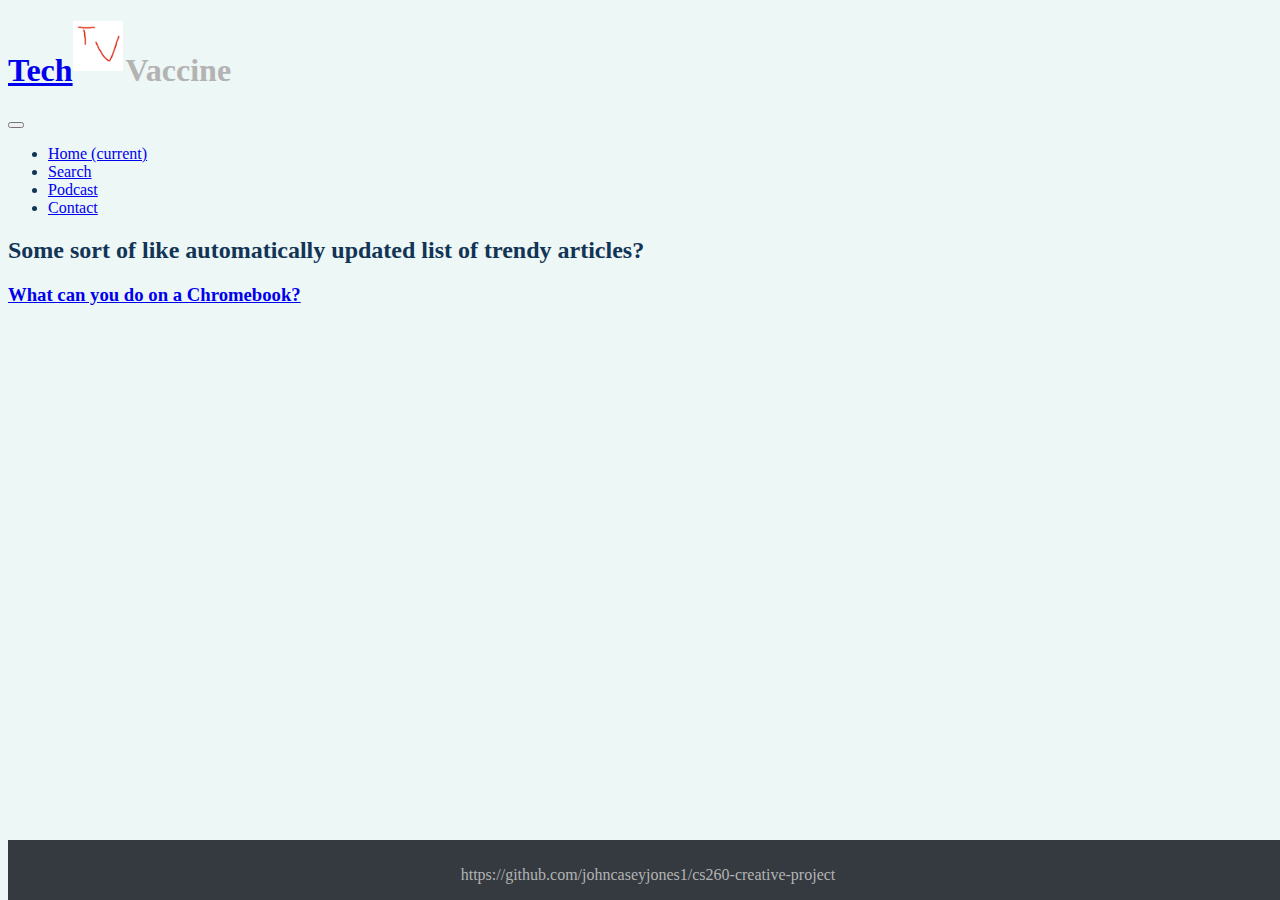
==== index.html @ c5a92df4 "23" ====
<!DOCTYPE html>
<html>

<head>
  <meta charset="utf-8">
  <meta name="viewport" content="width=device-width, initial-scale=1, shrink-to-fit=no">
	<link rel="stylesheet" href="https://stackpath.bootstrapcdn.com/bootstrap/4.1.3/css/bootstrap.min.css" integrity="sha384-MCw98/SFnGE8fJT3GXwEOngsV7Zt27NXFoaoApmYm81iuXoPkFOJwJ8ERdknLPMO" crossorigin="anonymous">
	<link rel="stylesheet" href="/css/styles.css" />
	<title>Tech Vaccine</title>
</head>

<body>
	<nav class="navbar navbar-expand-lg navbar-dark bg-dark">
    <!--<a href="#" class="navbar-left"><img src="/images/icons/csylogo.png"></a>-->
    <a class="navbar-brand" href="#"><h1>Tech<a href="#" class="navbar-left"><img src="/images/icons/temp_logo.png"></a>Vaccine</h1></a>
    <button class="navbar-toggler" type="button" data-toggle="collapse" data-target="#navbarNav" aria-controls="navbarNav" aria-expanded="false" aria-label="Toggle navigation">
      <span class="navbar-toggler-icon"></span>
    </button>
    <div class="collapse navbar-collapse" id="navbarNav">
      <ul class="navbar-nav">
        <li class="nav-item active">
          <a class="nav-link" href="/index.html">Home <span class="sr-only">(current)</span></a>
        </li>
        <li class="nav-item">
          <a class="nav-link" href="/pages/article_search.html">Search</a>
        </li>
        <li class="nav-item">
          <a class="nav-link" href="/pages/podcast.html">Podcast</a>
        </li>
        <li class="nav-item">
          <a class="nav-link" href="/pages/contact.html">Contact</a>
        </li>
      </ul>
    </div>
  </nav>

  <p>
    <h2>Some sort of like automatically updated list of trendy articles?<h2/>
    <h3><a href="/pages/articles/what_can_you_do_on_a_chromebook.html">What can you do on a Chromebook?</a></h3>
  </p>


  <div id="footer">
    <p>https://github.com/johncaseyjones1/cs260-creative-project</p>
  </div>
	<script src="https://code.jquery.com/jquery-3.3.1.slim.min.js" integrity="sha384-q8i/X+965DzO0rT7abK41JStQIAqVgRVzpbzo5smXKp4YfRvH+8abtTE1Pi6jizo" crossorigin="anonymous"></script>
	<script src="https://cdnjs.cloudflare.com/ajax/libs/popper.js/1.14.3/umd/popper.min.js" integrity="sha384-ZMP7rVo3mIykV+2+9J3UJ46jBk0WLaUAdn689aCwoqbBJiSnjAK/l8WvCWPIPm49" crossorigin="anonymous"></script>
	<script src="https://stackpath.bootstrapcdn.com/bootstrap/4.1.3/js/bootstrap.min.js" integrity="sha384-ChfqqxuZUCnJSK3+MXmPNIyE6ZbWh2IMqE241rYiqJxyMiZ6OW/JmZQ5stwEULTy" crossorigin="anonymous"></script>
</body>

</html>
---- css/styles.css ----
body {
  color: #123456;
  background-color: #EDF7F5;
}

nav a img {
  height: 50px;
  padding-bottom:10px;
  padding-right:3px;
}

nav h1 {
  color:#B3B3B3;
}

.navbar {
  background-color: #EDF7F5;
}

.navbar-expand-lg {
  background-color: #EDF7F5;
}

.navbar-dark {
  background-color: #EDF7F5;
}

.bg-dark {
  background-color: #EDF7F5;
}

#footer {
  width: 100%;
  bottom: 0;
  position: fixed;
  background-color: #343A40;
  text-align: center;
  color:#B3B3B3;
  padding-top: 10px;
}
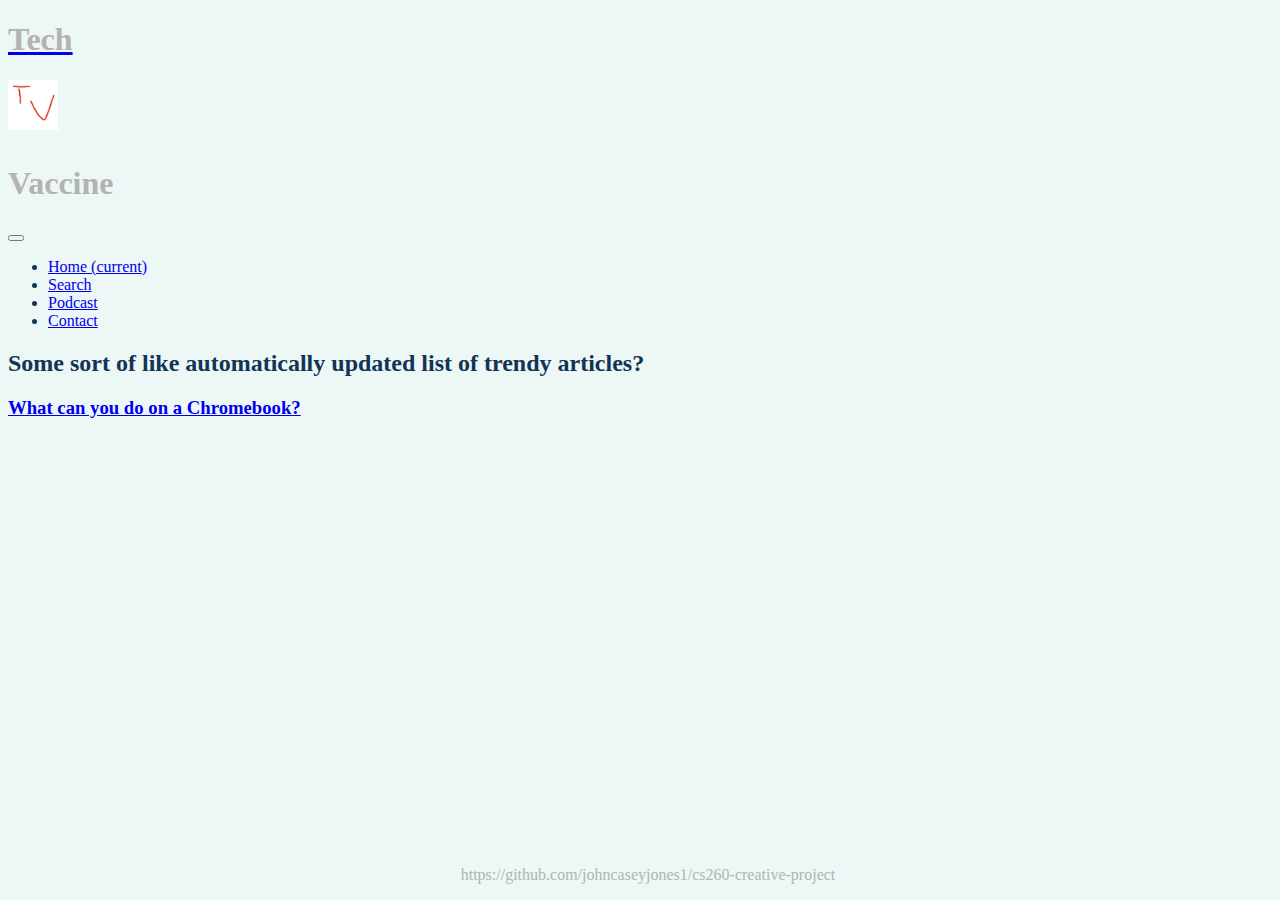
==== commit 954ebf61: "25" ====
--- a/index.html
+++ b/index.html
@@ -12,7 +12,7 @@
 <body>
 	<nav class="navbar navbar-expand-lg navbar-dark bg-dark">
     <!--<a href="#" class="navbar-left"><img src="/images/icons/csylogo.png"></a>-->
-    <a class="navbar-brand" href="#"><h1>Tech<a href="#" class="navbar-left"><img src="/images/icons/temp_logo.png"></a>Vaccine</h1></a>
+    <a class="navbar-brand" href="#"><h1>Tech</h1><a href="#" class="navbar-left"><img src="/images/icons/temp_logo.png"></a><h1>Vaccine</h1></a>
     <button class="navbar-toggler" type="button" data-toggle="collapse" data-target="#navbarNav" aria-controls="navbarNav" aria-expanded="false" aria-label="Toggle navigation">
       <span class="navbar-toggler-icon"></span>
     </button>
--- a/css/styles.css
+++ b/css/styles.css
@@ -33,7 +33,7 @@
   width: 100%;
   bottom: 0;
   position: fixed;
-  background-color: #343A40;
+  background-color: #EDF7F5;
   text-align: center;
   color:#B3B3B3;
   padding-top: 10px;
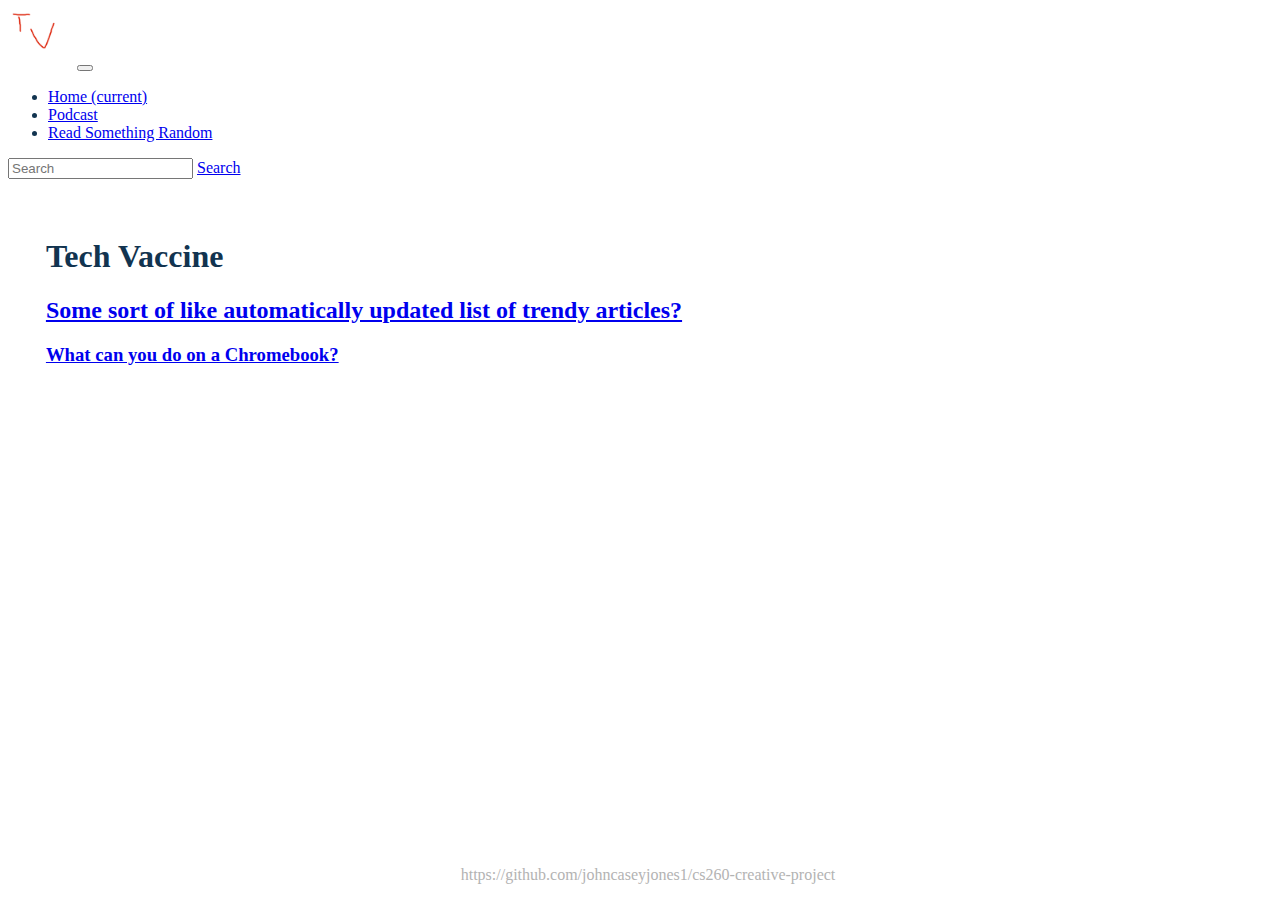
==== commit cec92ea3: "28" ====
--- a/index.html
+++ b/index.html
@@ -4,41 +4,47 @@
 <head>
   <meta charset="utf-8">
   <meta name="viewport" content="width=device-width, initial-scale=1, shrink-to-fit=no">
+  <link rel="icon" href="/images/icons/temp_logo.png"/>
 	<link rel="stylesheet" href="https://stackpath.bootstrapcdn.com/bootstrap/4.1.3/css/bootstrap.min.css" integrity="sha384-MCw98/SFnGE8fJT3GXwEOngsV7Zt27NXFoaoApmYm81iuXoPkFOJwJ8ERdknLPMO" crossorigin="anonymous">
 	<link rel="stylesheet" href="/css/styles.css" />
 	<title>Tech Vaccine</title>
 </head>
 
 <body>
-	<nav class="navbar navbar-expand-lg navbar-dark bg-dark">
-    <!--<a href="#" class="navbar-left"><img src="/images/icons/csylogo.png"></a>-->
-    <a class="navbar-brand" href="#"><h1>Tech</h1><a href="#" class="navbar-left"><img src="/images/icons/temp_logo.png"></a><h1>Vaccine</h1></a>
+  <nav class="navbar sticky-top navbar-expand-lg navbar-light">
+    <a class="navbar-brand navbar-left" href="#"><a href="index.html" class="navbar-left"><img src="/images/icons/temp_logo.png"></a></a>
     <button class="navbar-toggler" type="button" data-toggle="collapse" data-target="#navbarNav" aria-controls="navbarNav" aria-expanded="false" aria-label="Toggle navigation">
       <span class="navbar-toggler-icon"></span>
     </button>
-    <div class="collapse navbar-collapse" id="navbarNav">
+    <div class="collapse navbar-collapse pull-right" id="navbarNav">
       <ul class="navbar-nav">
         <li class="nav-item active">
           <a class="nav-link" href="/index.html">Home <span class="sr-only">(current)</span></a>
         </li>
         <li class="nav-item">
-          <a class="nav-link" href="/pages/article_search.html">Search</a>
-        </li>
-        <li class="nav-item">
           <a class="nav-link" href="/pages/podcast.html">Podcast</a>
         </li>
         <li class="nav-item">
-          <a class="nav-link" href="/pages/contact.html">Contact</a>
+          <a class="nav-link" href="/pages/articles/random/we_should_go_to_mars.html">Read Something Random</a>
         </li>
       </ul>
+      <form class="form-inline pull-right">
+        <input class="form-control mr-sm-2" type="search" placeholder="Search" aria-label="Search">
+        <a class="btn btn-primary my-2 my-sm-0" href="buttonredirect.html" role="button">Search</a>
+      </form>
     </div>
   </nav>
 
+  <div id="content">
+  <h1>Tech Vaccine</h1>
+  <a href="/pagetemplate.html">
   <p>
     <h2>Some sort of like automatically updated list of trendy articles?<h2/>
-    <h3><a href="/pages/articles/what_can_you_do_on_a_chromebook.html">What can you do on a Chromebook?</a></h3>
+    <h3><a href="/pages/articles/tech/what_can_you_do_on_a_chromebook.html">What can you do on a Chromebook?</a></h3>
+
+
   </p>
-
+</div>
 
   <div id="footer">
     <p>https://github.com/johncaseyjones1/cs260-creative-project</p>
--- a/css/styles.css
+++ b/css/styles.css
@@ -1,39 +1,61 @@
 body {
+  color: #123450;
+  background-color: #FFFFFF;
+}
+
+#content {
+  padding: 3%;
+}
+
+.navbar-light {
+  background-color: #FFFFFF;
+}
+
+/*.navbar-toggler {
+  border-color: #123456;
+
+}
+
+.navbar-toggler:active {
+  border-color: #8F1D2C;
+  background-color: #8F1D2C;
+}
+
+.navbar-toggler:hover {
+  border-color: #8F1D2C;
+  background-color: #8F1D2C;
+}*/
+
+.navbarstyle .active .nav-link {
+  color:#8F1D2C;
+}
+.navbarstyle .nav-link {
   color: #123456;
-  background-color: #EDF7F5;
 }
 
 nav a img {
   height: 50px;
   padding-bottom:10px;
-  padding-right:3px;
+  padding-right:15px;
 }
 
 nav h1 {
-  color:#B3B3B3;
+  color:#1B1A28;
 }
 
-.navbar {
-  background-color: #EDF7F5;
+nav button {
+  button-default-color:#123456;
 }
 
-.navbar-expand-lg {
-  background-color: #EDF7F5;
-}
-
-.navbar-dark {
-  background-color: #EDF7F5;
-}
-
-.bg-dark {
-  background-color: #EDF7F5;
+#navbarNav {
+  right:0px;
 }
 
 #footer {
   width: 100%;
   bottom: 0;
   position: fixed;
-  background-color: #EDF7F5;
+  background-color: #FFFFFF;
   text-align: center;
   color:#B3B3B3;
   padding-top: 10px;
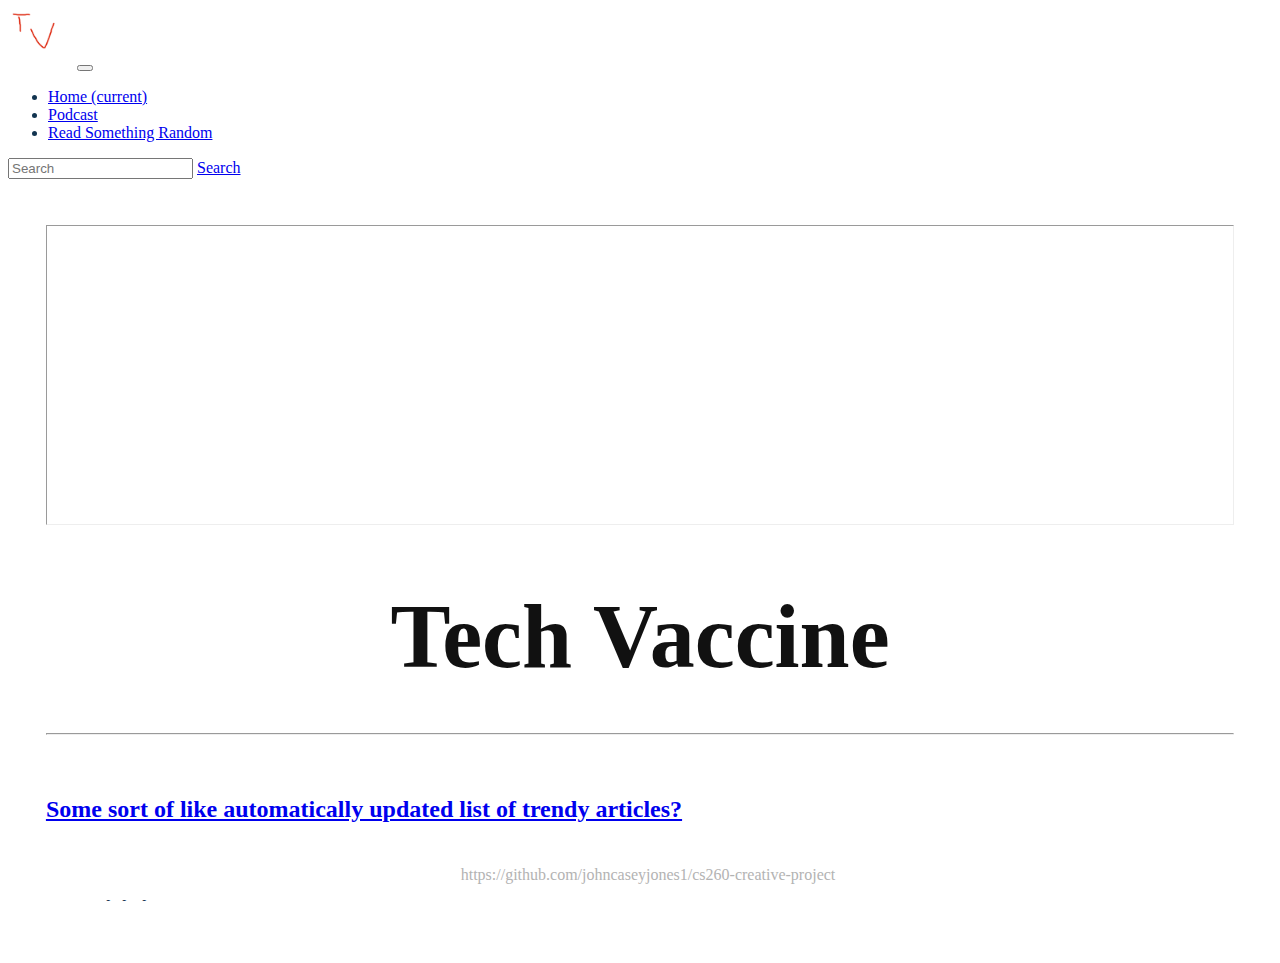
==== commit b1f76e0e: "29" ====
--- a/index.html
+++ b/index.html
@@ -10,7 +10,7 @@
 	<title>Tech Vaccine</title>
 </head>
 
-<body>
+<body class="main">
   <nav class="navbar sticky-top navbar-expand-lg navbar-light">
     <a class="navbar-brand navbar-left" href="#"><a href="index.html" class="navbar-left"><img src="/images/icons/temp_logo.png"></a></a>
     <button class="navbar-toggler" type="button" data-toggle="collapse" data-target="#navbarNav" aria-controls="navbarNav" aria-expanded="false" aria-label="Toggle navigation">
@@ -36,7 +36,7 @@
   </nav>
 
   <div id="content">
-  <h1>Tech Vaccine</h1>
+  <hr size="300"><h1>Tech Vaccine<hr></h1>
   <a href="/pagetemplate.html">
   <p>
     <h2>Some sort of like automatically updated list of trendy articles?<h2/>
@@ -44,6 +44,7 @@
 
 
   </p>
+  <p>WIll this pop up?</p>
 </div>
 
   <div id="footer">
--- a/css/styles.css
+++ b/css/styles.css
@@ -5,6 +5,13 @@
 
 #content {
   padding: 3%;
+}
+
+.main #content h1 {
+    text-align: center;
+    color:#111111;
+    font-size: 90px;
+    font-family: fantasy;
 }
 
 .navbar-light {
@@ -53,7 +60,7 @@
 
 #footer {
   width: 100%;
-  bottom: 0;
+  bottom: 0px;
   position: fixed;
   background-color: #FFFFFF;
   text-align: center;
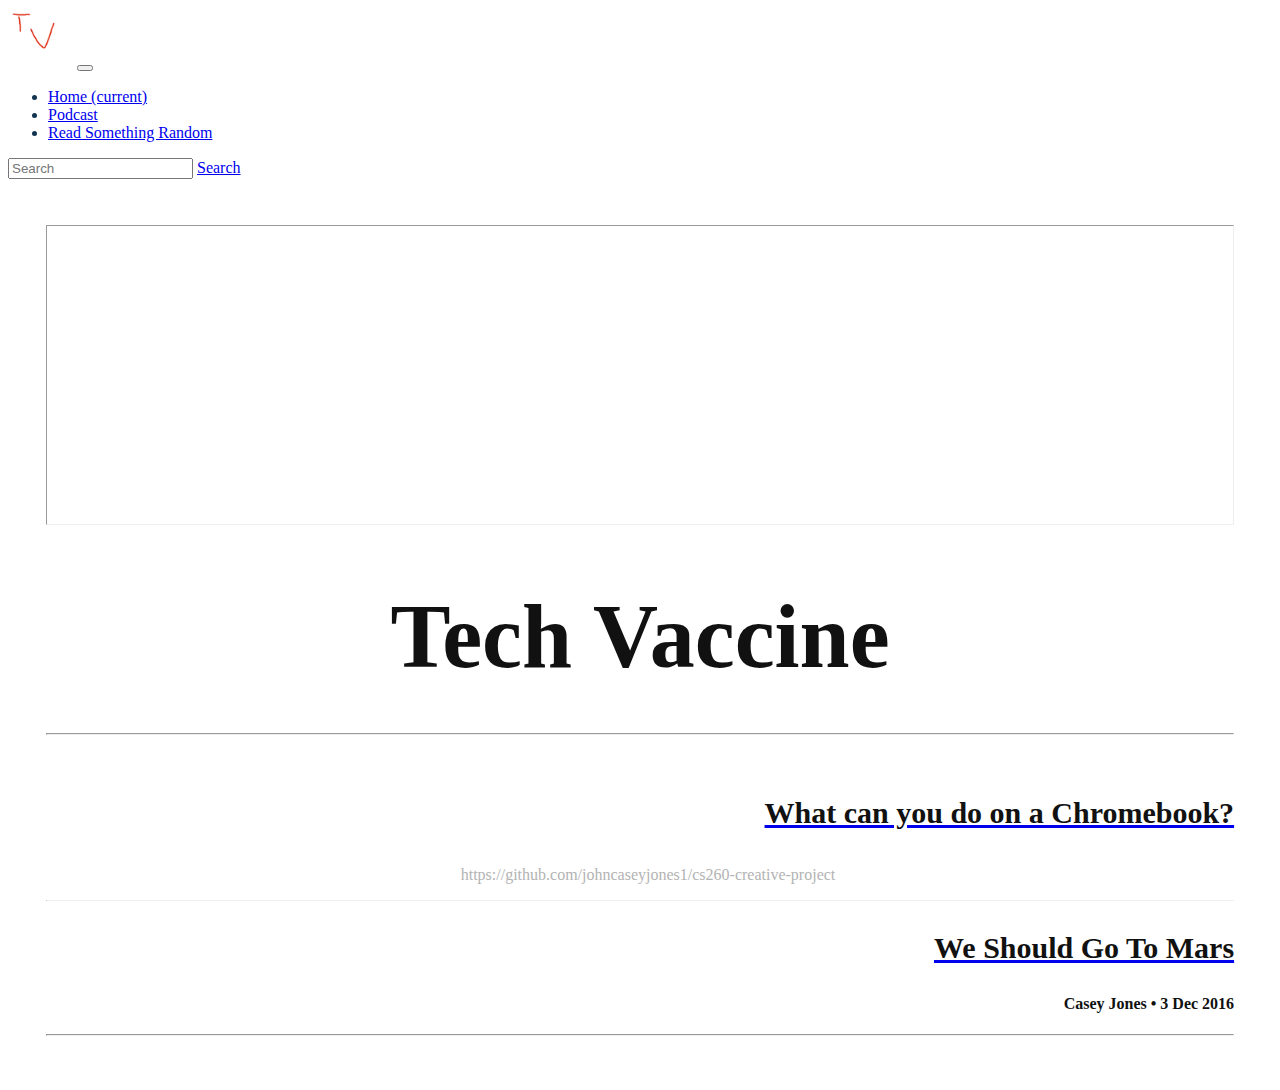
==== commit f2c0e55e: "30!!!" ====
--- a/index.html
+++ b/index.html
@@ -37,15 +37,15 @@
 
   <div id="content">
   <hr size="300"><h1>Tech Vaccine<hr></h1>
-  <a href="/pagetemplate.html">
-  <p>
-    <h2>Some sort of like automatically updated list of trendy articles?<h2/>
-    <h3><a href="/pages/articles/tech/what_can_you_do_on_a_chromebook.html">What can you do on a Chromebook?</a></h3>
-
-
-  </p>
-  <p>WIll this pop up?</p>
-</div>
+  <div id="article_list">
+    <a href="/pages/articles/tech/what_can_you_do_on_a_chromebook.html"><h3>What can you do on a Chromebook?</h3></a>
+    <h4>Casey Jones • 31 Jan 2019</h4>
+  <hr>
+    <a href="/pages/articles/tech/what_can_you_do_on_a_chromebook.html"><h3>We Should Go To Mars</h3></a>
+    <h4>Casey Jones • 3 Dec 2016</h4>
+  <hr>
+  </div>
+  </div>
 
   <div id="footer">
     <p>https://github.com/johncaseyjones1/cs260-creative-project</p>
--- a/css/styles.css
+++ b/css/styles.css
@@ -8,6 +8,32 @@
 }
 
 .main #content h1 {
+    text-align: center;
+    color:#111111;
+    font-size: 90px;
+    font-family: fantasy;
+}
+
+.main #content #article_list h3 {
+    text-align: right;
+    color:#111111;
+    font-size: 30px;
+    font-family: fantasy;
+}
+
+.main #content #article_list h4 {
+  text-align: right;
+  color:#111111;
+}
+
+.podcast #content h1 {
+    text-align: center;
+    color:#111111;
+    font-size: 90px;
+    font-family: fantasy;
+}
+
+.article #content h1 {
     text-align: center;
     color:#111111;
     font-size: 90px;
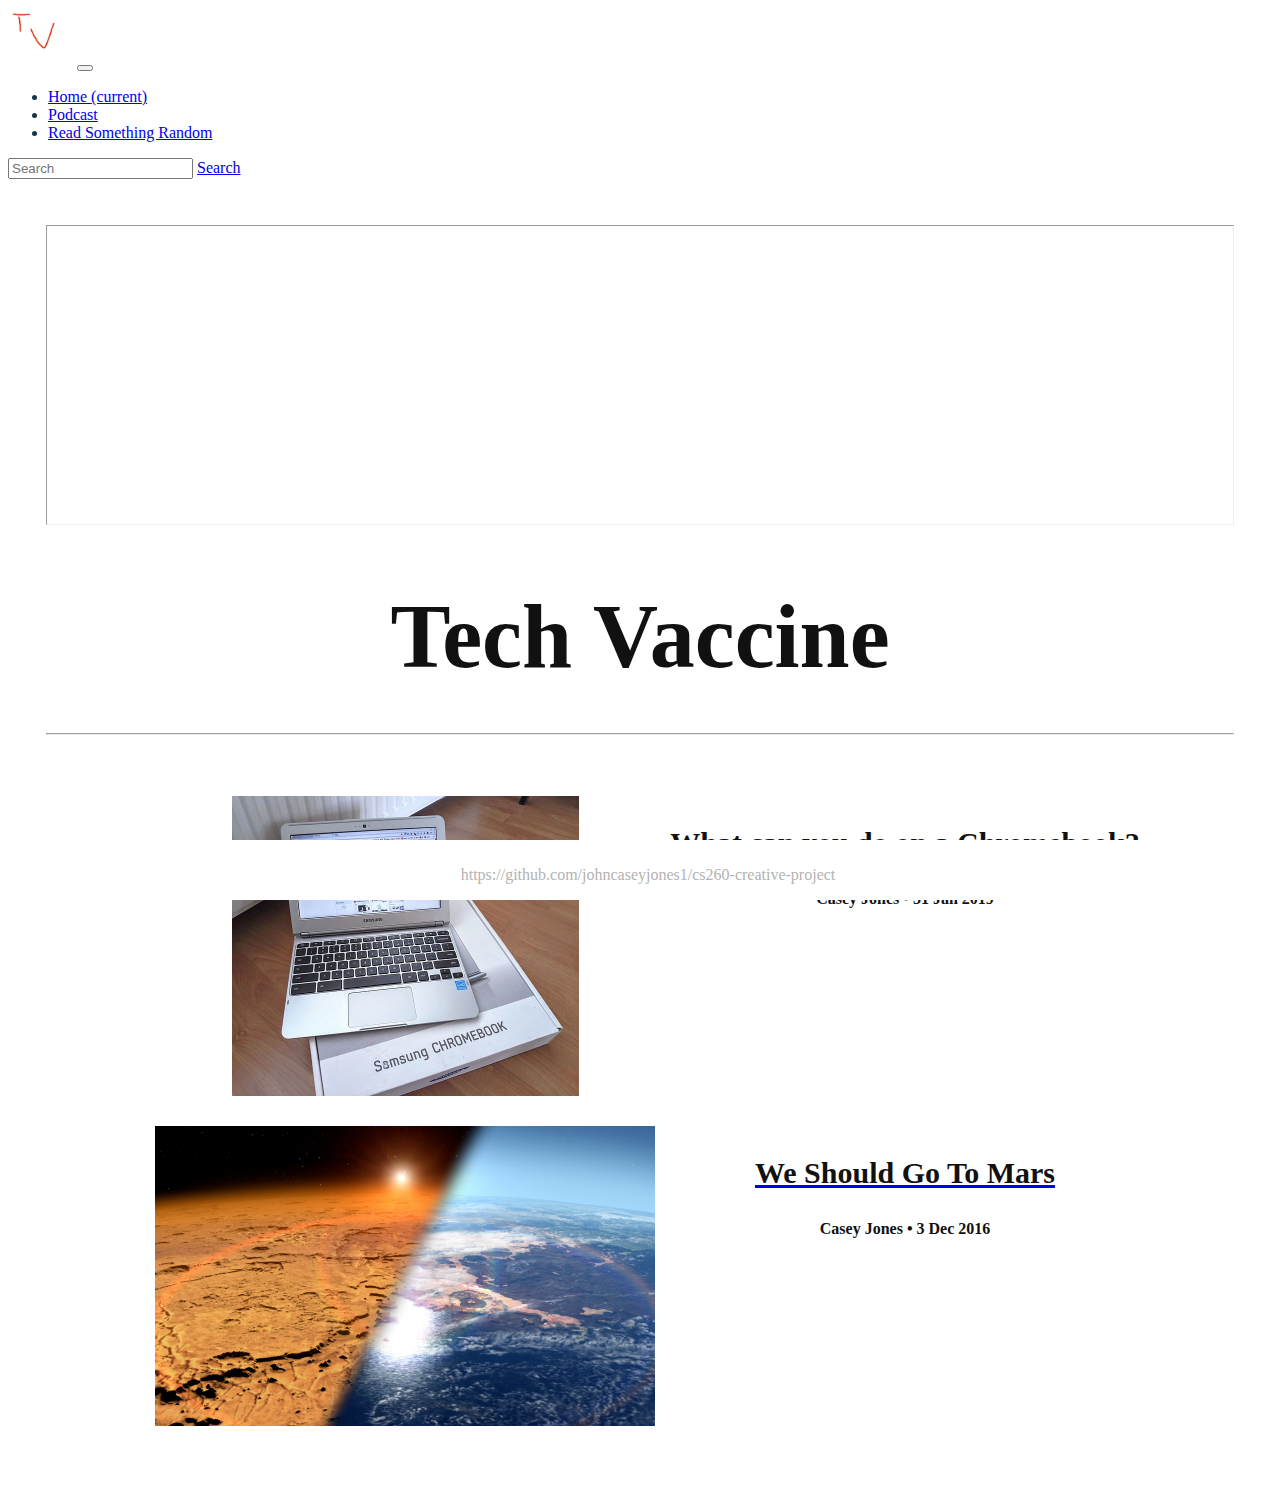
==== commit d473fe91: "Working (so far) beta" ====
--- a/index.html
+++ b/index.html
@@ -38,12 +38,22 @@
   <div id="content">
   <hr size="300"><h1>Tech Vaccine<hr></h1>
   <div id="article_list">
-    <a href="/pages/articles/tech/what_can_you_do_on_a_chromebook.html"><h3>What can you do on a Chromebook?</h3></a>
-    <h4>Casey Jones • 31 Jan 2019</h4>
-  <hr>
-    <a href="/pages/articles/tech/what_can_you_do_on_a_chromebook.html"><h3>We Should Go To Mars</h3></a>
-    <h4>Casey Jones • 3 Dec 2016</h4>
-  <hr>
+    <div class="box a">
+      <a href="/pages/articles/tech/what_can_you_do_on_a_chromebook.html"><img src="/images/pictures/Samsung-Chromebook-box.jpg" alt=""></a>
+    </div>
+    <a href="/pages/articles/random/we_should_go_to_mars.html"><div class="box c">
+      <a href="/pages/articles/random/we_should_go_to_mars.html"><img src="/images/pictures/mars_wet.png" alt=""></a>
+    </div></a>
+
+      <div class="box b">
+        <a href="/pages/articles/tech/what_can_you_do_on_a_chromebook.html"><h3>What can you do on a Chromebook?</h3></a>
+        <h4>Casey Jones • 31 Jan 2019</h4>
+      </div>
+      <div class="box d">
+        <a href="/pages/articles/random/we_should_go_to_mars.html"><h3>We Should Go To Mars</h3></a>
+        <h4>Casey Jones • 3 Dec 2016</h4>
+      </div>
+
   </div>
   </div>
 
--- a/css/styles.css
+++ b/css/styles.css
@@ -5,6 +5,21 @@
 
 #content {
   padding: 3%;
+}
+
+#article_list {
+  display:grid;
+  grid-template-columns: 10% | 40% | 40% | 10%;
+  grid-template-rows: repeat(4,150px);
+  justify-items: center;
+  justify-content: center;
+  grid-gap: 15px;
+
+  list-style-type: none;
+}
+
+.box {
+  text-align: center;
 }
 
 .main #content h1 {
@@ -15,15 +30,42 @@
 }
 
 .main #content #article_list h3 {
-    text-align: right;
     color:#111111;
     font-size: 30px;
     font-family: fantasy;
 }
 
 .main #content #article_list h4 {
-  text-align: right;
   color:#111111;
+}
+
+.main #article_list img {
+  object-fit: cover;
+  width: 100%;
+  height: 100%;
+  max-width: 500px;
+  max-height: 300px;
+}
+
+.a { /*img 1*/
+  grid-column: 2/3;
+  grid-row: 1/3;
+
+}
+
+.b { /*title 1*/
+  grid-column: 3/4;
+  grid-row: 1/3;
+}
+
+.c { /*title 2*/
+  grid-column: 2/3;
+  grid-row: 3/6;
+}
+
+.d { /*img 2*/
+  grid-column: 3/4;
+  grid-row: 3/6;
 }
 
 .podcast #content h1 {
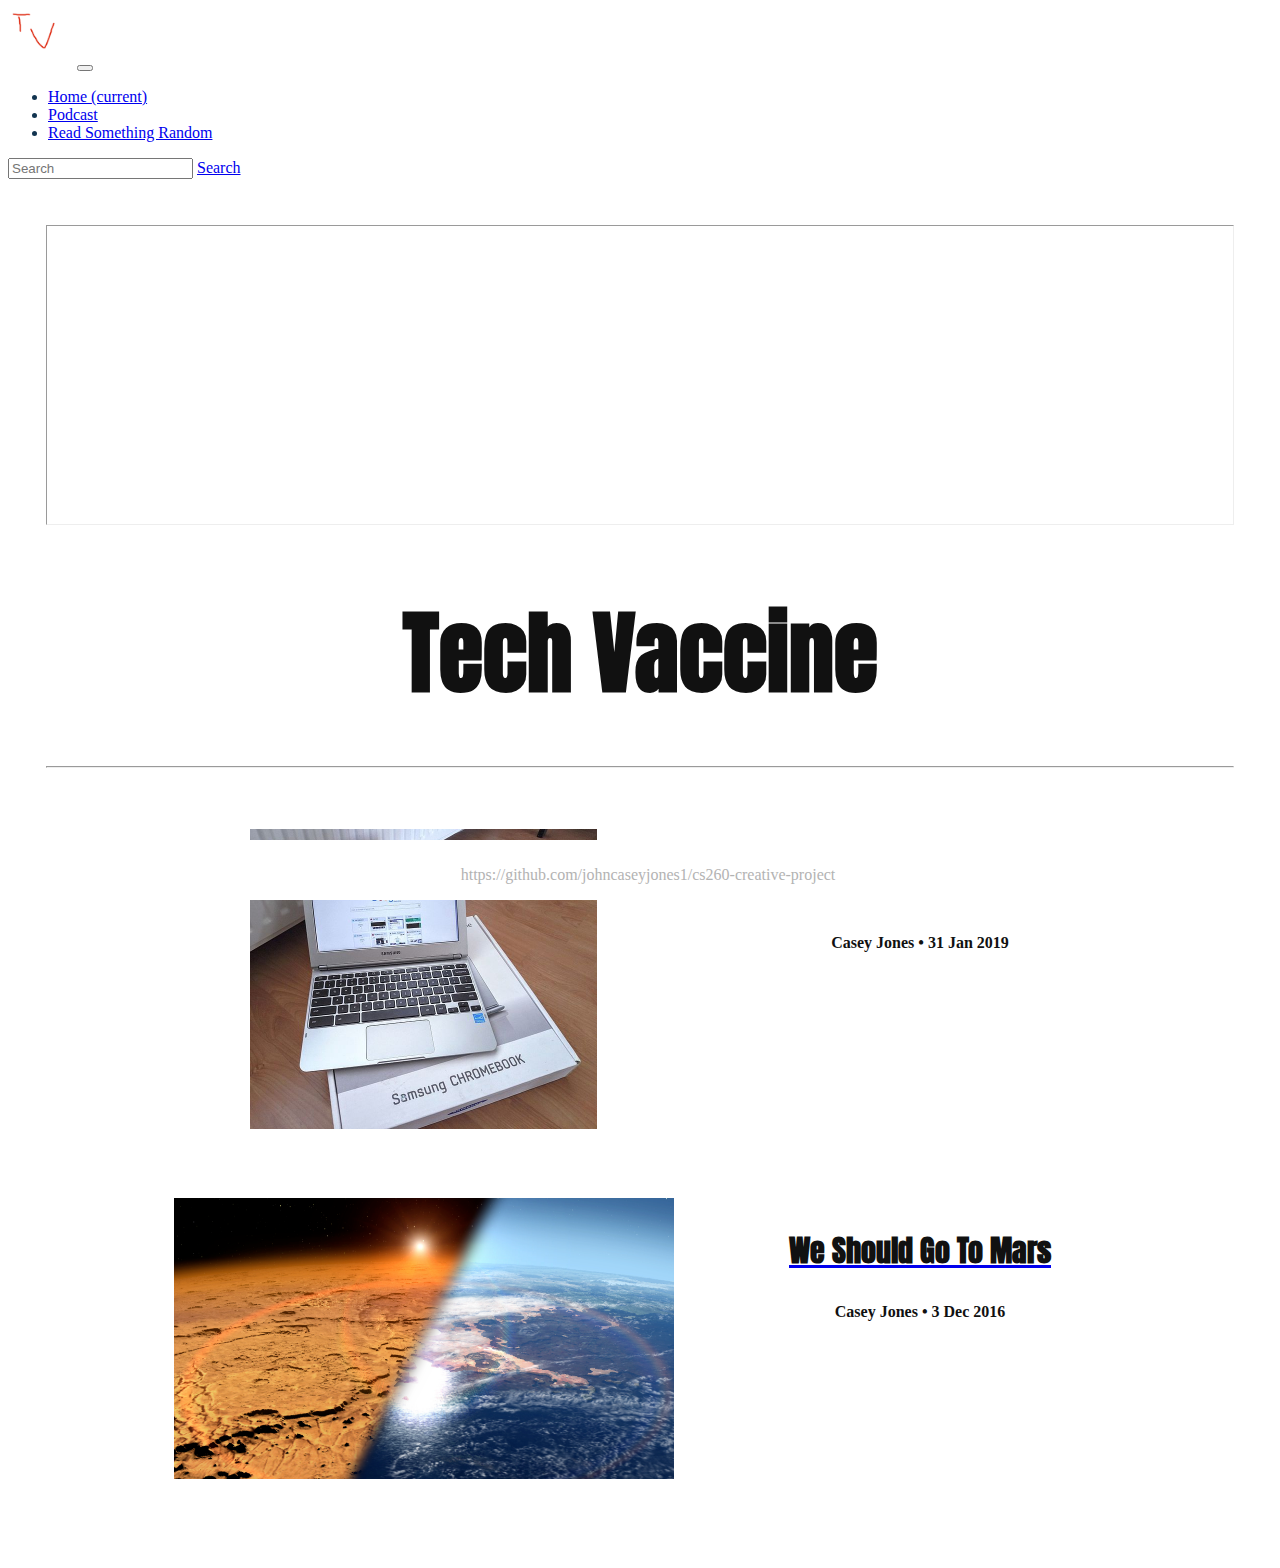
==== commit 6e454891: "0.0.4" ====
--- a/index.html
+++ b/index.html
@@ -3,6 +3,7 @@
 
 <head>
   <meta charset="utf-8">
+  <link href="https://fonts.googleapis.com/css?family=Anton" rel="stylesheet">
   <meta name="viewport" content="width=device-width, initial-scale=1, shrink-to-fit=no">
   <link rel="icon" href="/images/icons/temp_logo.png"/>
 	<link rel="stylesheet" href="https://stackpath.bootstrapcdn.com/bootstrap/4.1.3/css/bootstrap.min.css" integrity="sha384-MCw98/SFnGE8fJT3GXwEOngsV7Zt27NXFoaoApmYm81iuXoPkFOJwJ8ERdknLPMO" crossorigin="anonymous">
--- a/css/styles.css
+++ b/css/styles.css
@@ -10,10 +10,10 @@
 #article_list {
   display:grid;
   grid-template-columns: 10% | 40% | 40% | 10%;
-  grid-template-rows: repeat(4,150px);
+  grid-template-rows: repeat(4,25%);
   justify-items: center;
   justify-content: center;
-  grid-gap: 15px;
+  grid-gap: 30px;
 
   list-style-type: none;
 }
@@ -26,13 +26,15 @@
     text-align: center;
     color:#111111;
     font-size: 90px;
-    font-family: fantasy;
+    font-family: impact, 'Anton',sans-serif, fantasy;
 }
+
+
 
 .main #content #article_list h3 {
     color:#111111;
     font-size: 30px;
-    font-family: fantasy;
+    font-family: impact, 'Anton',sans-serif, fantasy;
 }
 
 .main #content #article_list h4 {
@@ -42,7 +44,6 @@
 .main #article_list img {
   object-fit: cover;
   width: 100%;
-  height: 100%;
   max-width: 500px;
   max-height: 300px;
 }
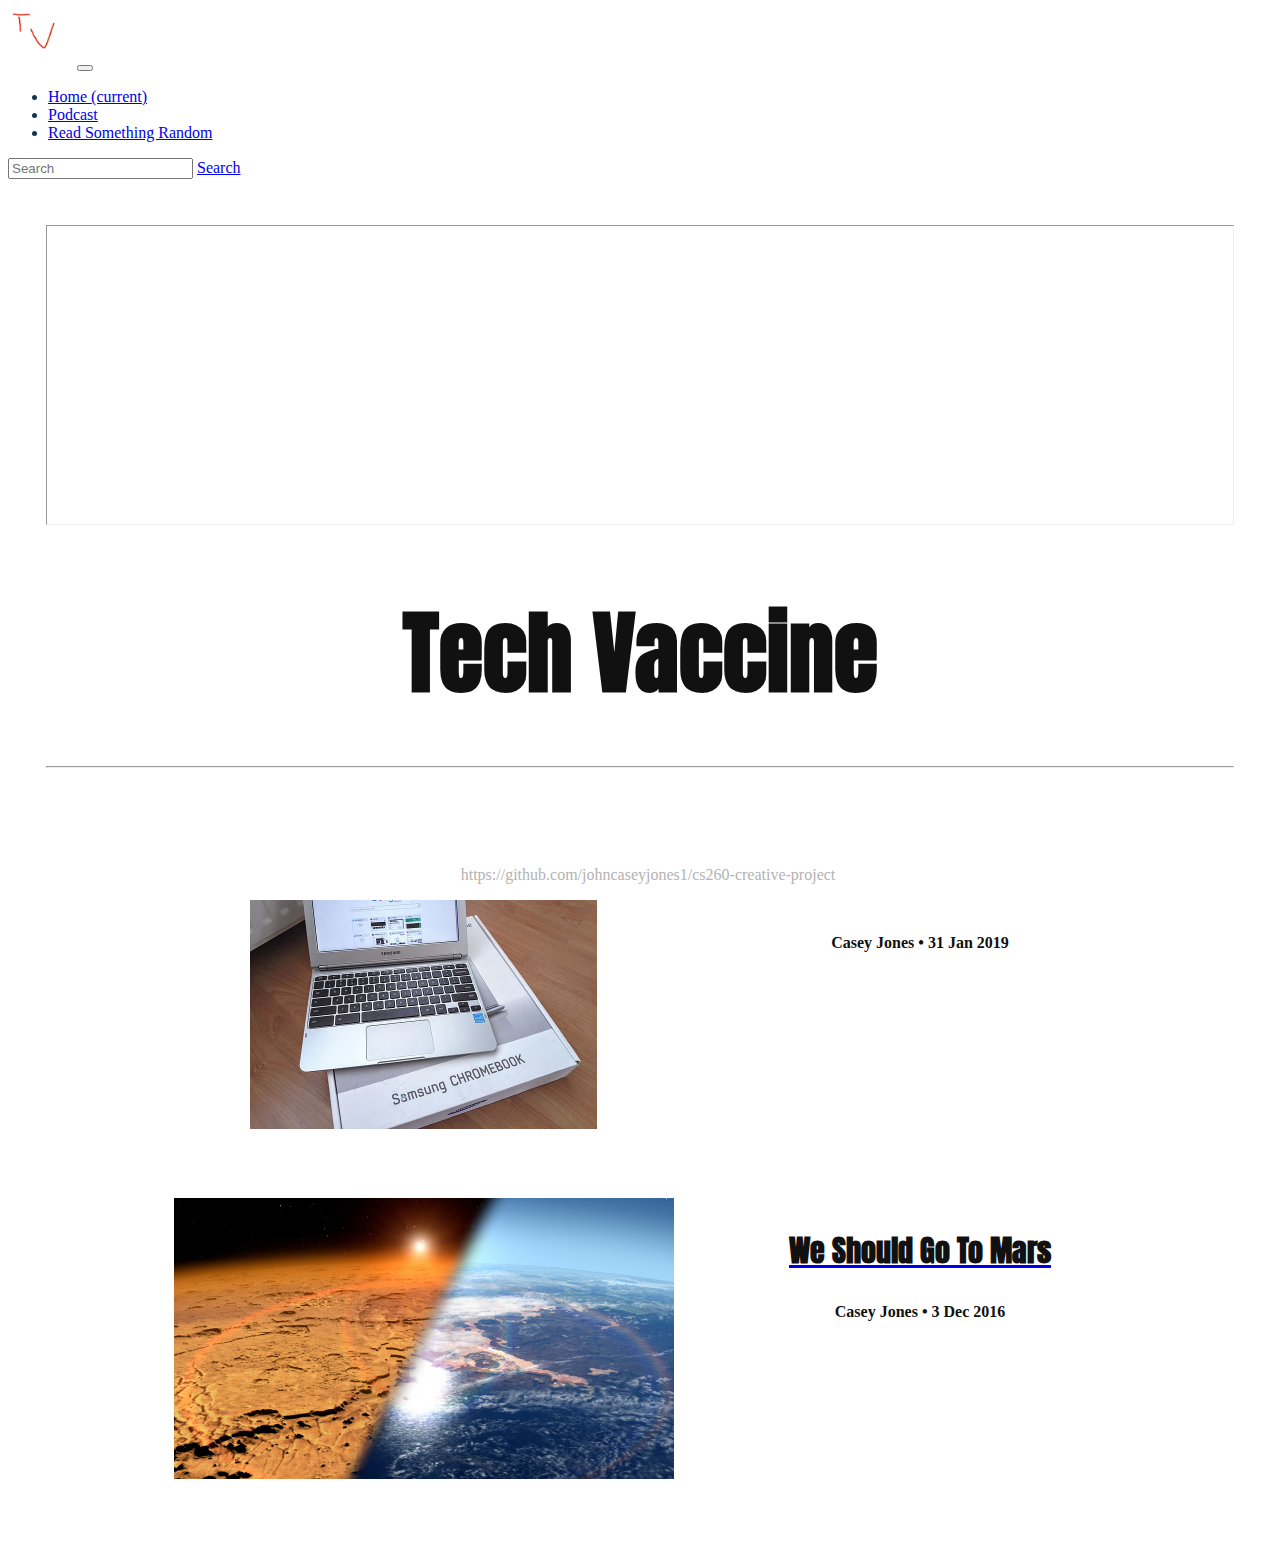
==== commit 283b772e: "who knows" ====
--- a/index.html
+++ b/index.html
@@ -5,16 +5,18 @@
   <meta charset="utf-8">
   <link href="https://fonts.googleapis.com/css?family=Anton" rel="stylesheet">
   <meta name="viewport" content="width=device-width, initial-scale=1, shrink-to-fit=no">
-  <link rel="icon" href="/images/icons/temp_logo.png"/>
-	<link rel="stylesheet" href="https://stackpath.bootstrapcdn.com/bootstrap/4.1.3/css/bootstrap.min.css" integrity="sha384-MCw98/SFnGE8fJT3GXwEOngsV7Zt27NXFoaoApmYm81iuXoPkFOJwJ8ERdknLPMO" crossorigin="anonymous">
-	<link rel="stylesheet" href="/css/styles.css" />
-	<title>Tech Vaccine</title>
+  <link rel="icon" href="/images/icons/temp_logo.png" />
+  <link rel="stylesheet" href="https://stackpath.bootstrapcdn.com/bootstrap/4.1.3/css/bootstrap.min.css" integrity="sha384-MCw98/SFnGE8fJT3GXwEOngsV7Zt27NXFoaoApmYm81iuXoPkFOJwJ8ERdknLPMO"
+    crossorigin="anonymous">
+  <link rel="stylesheet" href="/css/styles.css" />
+  <title>Tech Vaccine</title>
 </head>
 
 <body class="main">
   <nav class="navbar sticky-top navbar-expand-lg navbar-light">
     <a class="navbar-brand navbar-left" href="#"><a href="index.html" class="navbar-left"><img src="/images/icons/temp_logo.png"></a></a>
-    <button class="navbar-toggler" type="button" data-toggle="collapse" data-target="#navbarNav" aria-controls="navbarNav" aria-expanded="false" aria-label="Toggle navigation">
+    <button class="navbar-toggler" type="button" data-toggle="collapse" data-target="#navbarNav" aria-controls="navbarNav"
+      aria-expanded="false" aria-label="Toggle navigation">
       <span class="navbar-toggler-icon"></span>
     </button>
     <div class="collapse navbar-collapse pull-right" id="navbarNav">
@@ -37,33 +39,46 @@
   </nav>
 
   <div id="content">
-  <hr size="300"><h1>Tech Vaccine<hr></h1>
-  <div id="article_list">
-    <div class="box a">
-      <a href="/pages/articles/tech/what_can_you_do_on_a_chromebook.html"><img src="/images/pictures/Samsung-Chromebook-box.jpg" alt=""></a>
-    </div>
-    <a href="/pages/articles/random/we_should_go_to_mars.html"><div class="box c">
-      <a href="/pages/articles/random/we_should_go_to_mars.html"><img src="/images/pictures/mars_wet.png" alt=""></a>
-    </div></a>
+    <hr size="300">
+    <h1>Tech Vaccine
+      <hr>
+    </h1>
+    <div id="article_list">
+      <div class="box a">
+        <a href="/pages/articles/tech/what_can_you_do_on_a_chromebook.html"><img src="/images/pictures/Samsung-Chromebook-box.jpg"
+            alt=""></a>
+      </div>
+      <a href="/pages/articles/random/we_should_go_to_mars.html">
+        <div class="box c">
+          <a href="/pages/articles/random/we_should_go_to_mars.html"><img src="/images/pictures/mars_wet.png" alt=""></a>
+        </div>
+      </a>
 
       <div class="box b">
-        <a href="/pages/articles/tech/what_can_you_do_on_a_chromebook.html"><h3>What can you do on a Chromebook?</h3></a>
+        <a href="/pages/articles/tech/what_can_you_do_on_a_chromebook.html">
+          <h3>What can you do on a Chromebook?</h3>
+        </a>
         <h4>Casey Jones • 31 Jan 2019</h4>
       </div>
       <div class="box d">
-        <a href="/pages/articles/random/we_should_go_to_mars.html"><h3>We Should Go To Mars</h3></a>
+        <a href="/pages/articles/random/we_should_go_to_mars.html">
+          <h3>We Should Go To Mars</h3>
+        </a>
         <h4>Casey Jones • 3 Dec 2016</h4>
       </div>
 
-  </div>
+    </div>
   </div>
 
   <div id="footer">
     <p>https://github.com/johncaseyjones1/cs260-creative-project</p>
   </div>
-	<script src="https://code.jquery.com/jquery-3.3.1.slim.min.js" integrity="sha384-q8i/X+965DzO0rT7abK41JStQIAqVgRVzpbzo5smXKp4YfRvH+8abtTE1Pi6jizo" crossorigin="anonymous"></script>
-	<script src="https://cdnjs.cloudflare.com/ajax/libs/popper.js/1.14.3/umd/popper.min.js" integrity="sha384-ZMP7rVo3mIykV+2+9J3UJ46jBk0WLaUAdn689aCwoqbBJiSnjAK/l8WvCWPIPm49" crossorigin="anonymous"></script>
-	<script src="https://stackpath.bootstrapcdn.com/bootstrap/4.1.3/js/bootstrap.min.js" integrity="sha384-ChfqqxuZUCnJSK3+MXmPNIyE6ZbWh2IMqE241rYiqJxyMiZ6OW/JmZQ5stwEULTy" crossorigin="anonymous"></script>
+  <script src="https://code.jquery.com/jquery-3.3.1.slim.min.js" integrity="sha384-q8i/X+965DzO0rT7abK41JStQIAqVgRVzpbzo5smXKp4YfRvH+8abtTE1Pi6jizo"
+    crossorigin="anonymous"></script>
+  <script src="https://cdnjs.cloudflare.com/ajax/libs/popper.js/1.14.3/umd/popper.min.js" integrity="sha384-ZMP7rVo3mIykV+2+9J3UJ46jBk0WLaUAdn689aCwoqbBJiSnjAK/l8WvCWPIPm49"
+    crossorigin="anonymous"></script>
+  <script src="https://stackpath.bootstrapcdn.com/bootstrap/4.1.3/js/bootstrap.min.js" integrity="sha384-ChfqqxuZUCnJSK3+MXmPNIyE6ZbWh2IMqE241rYiqJxyMiZ6OW/JmZQ5stwEULTy"
+    crossorigin="anonymous"></script>
 </body>
 
-</html>
+</html>--- a/css/styles.css
+++ b/css/styles.css
@@ -5,10 +5,11 @@
 
 #content {
   padding: 3%;
+  padding-bottom: 100px;
 }
 
 #article_list {
-  display:grid;
+  display: grid;
   grid-template-columns: 10% | 40% | 40% | 10%;
   grid-template-rows: repeat(4,25%);
   justify-items: center;
@@ -73,35 +74,19 @@
     text-align: center;
     color:#111111;
     font-size: 90px;
-    font-family: fantasy;
+    font-family: impact, 'Anton',sans-serif, fantasy;
 }
 
 .article #content h1 {
     text-align: center;
     color:#111111;
     font-size: 90px;
-    font-family: fantasy;
+    font-family: impact, 'Anton',sans-serif, fantasy;
 }
 
 .navbar-light {
   background-color: #FFFFFF;
 }
-
-/*.navbar-toggler {
-  border-color: #123456;
-
-}
-
-.navbar-toggler:active {
-  border-color: #8F1D2C;
-  background-color: #8F1D2C;
-}
-
-.navbar-toggler:hover {
-  border-color: #8F1D2C;
-  background-color: #8F1D2C;
-}*/
-
 .navbarstyle .active .nav-link {
   color:#8F1D2C;
 }
@@ -119,9 +104,9 @@
   color:#1B1A28;
 }
 
-nav button {
-  button-default-color:#123456;
-}
+/*nav button {
+  button:#123456;
+}*/
 
 #navbarNav {
   right:0px;
@@ -134,5 +119,5 @@
   background-color: #FFFFFF;
   text-align: center;
   color:#B3B3B3;
-  padding-top: 10px;
+  padding-top: 2%;
 }
